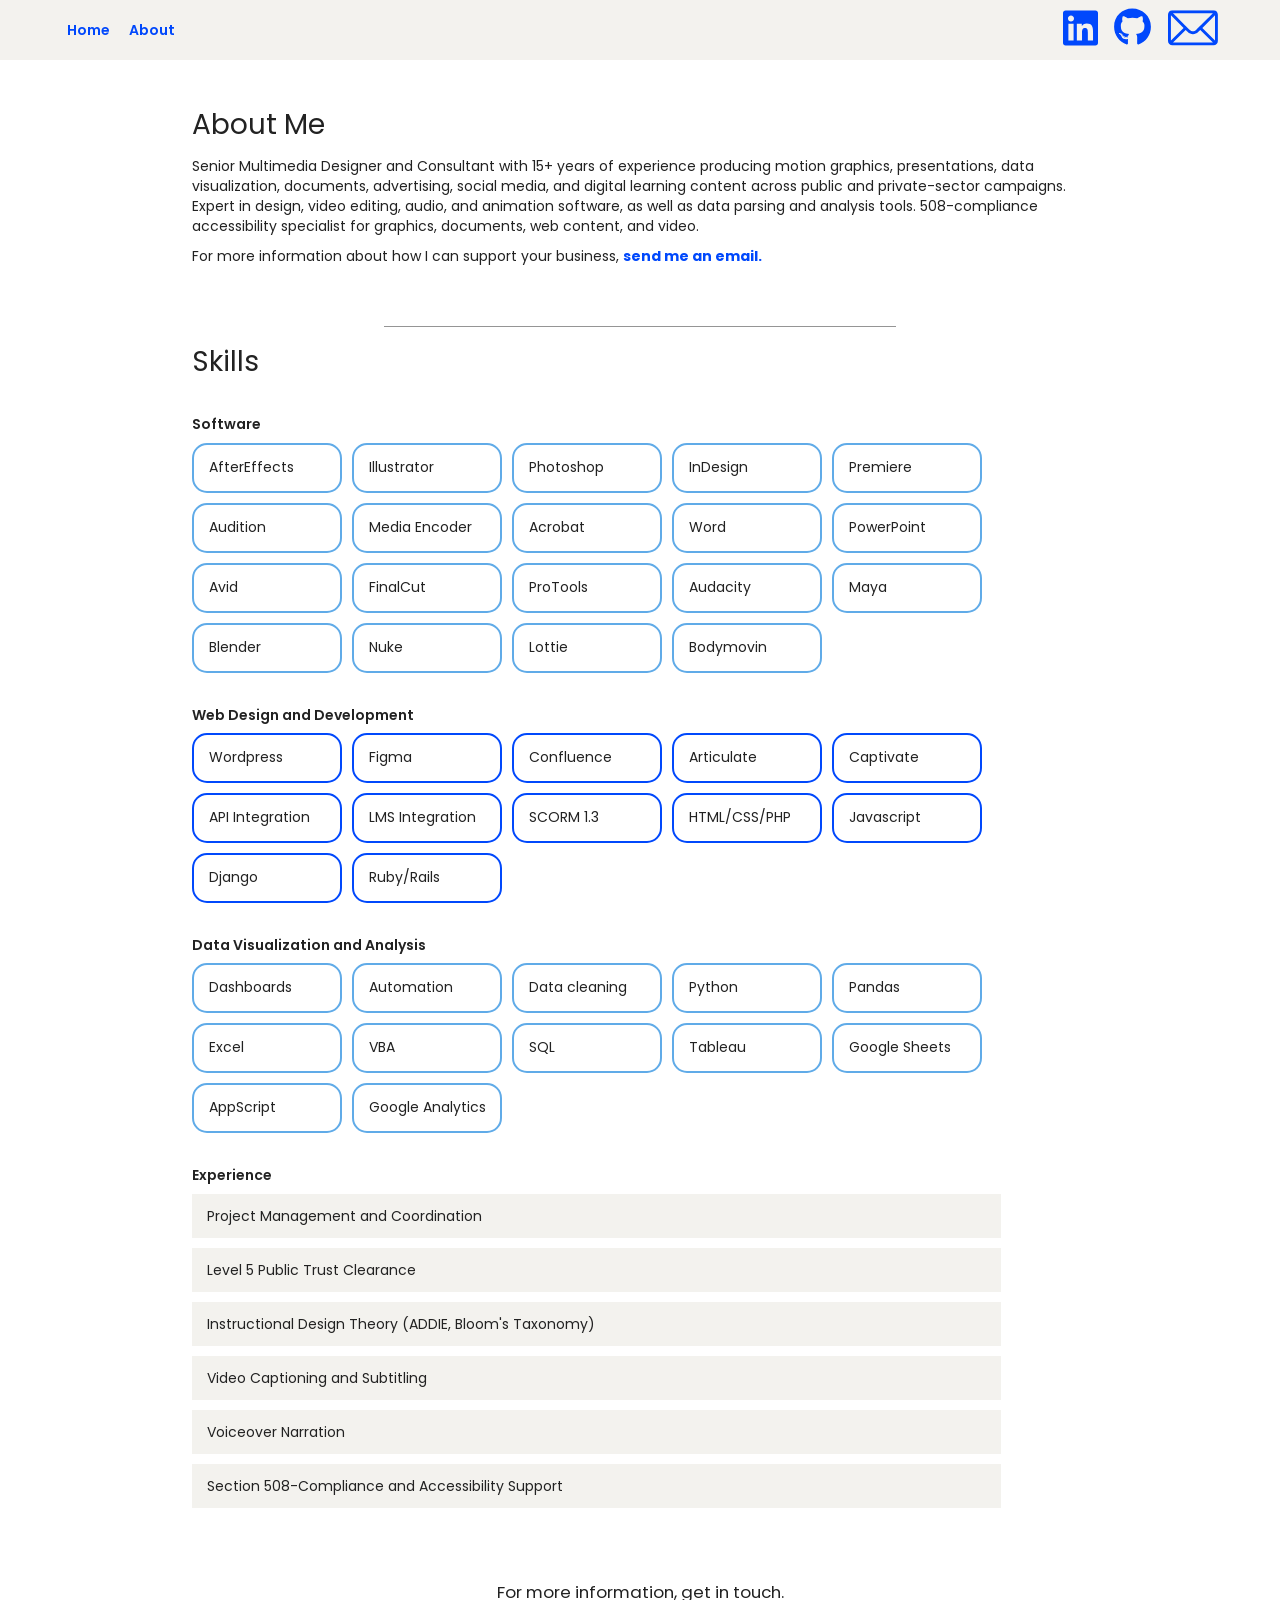
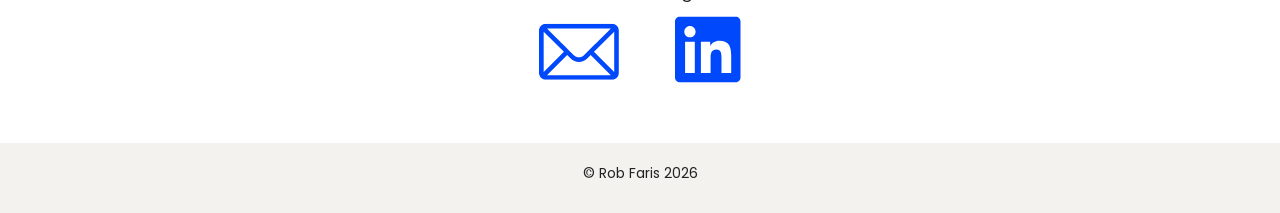
==== about.html @ 87b905a6 "first commit" ====
<!DOCTYPE html>
<html lang="en">
<head>
    <meta charset="UTF-8">
    <meta http-equiv="X-UA-Compatible" content="IE=edge">
    <meta name="viewport" content="width=device-width, initial-scale=1.0">
    <link rel="icon" href="assets/selfportrait.svg" sizes="any" type="image/svg+xml">
    <link rel="stylesheet" href="//fonts.googleapis.com/css?family=Poppins:300,400,600,700&amp;lang=en" />
     <!-- Latest compiled and minified CSS -->
    <link rel="stylesheet" href="https://maxcdn.bootstrapcdn.com/bootstrap/3.4.1/css/bootstrap.min.css">

    <!-- jQuery library -->
    <script src="https://ajax.googleapis.com/ajax/libs/jquery/3.7.1/jquery.min.js"></script>

    <!-- Latest compiled JavaScript -->
    <script src="https://maxcdn.bootstrapcdn.com/bootstrap/3.4.1/js/bootstrap.min.js"></script>

    <!-- Google tag (gtag.js) -->
    <script async src="https://www.googletagmanager.com/gtag/js?id=G-28LJF8GNLP"></script>
    <script>
    window.dataLayer = window.dataLayer || [];
    function gtag(){dataLayer.push(arguments);}
    gtag('js', new Date());

    gtag('config', 'G-28LJF8GNLP');
    </script>

    <!-- Site stylesheet -->
    <link rel="stylesheet" href="styles.css">
    <title>Rob Faris</title>
</head>
<body>
    <div class="header">
        <div class="header-left">
            <a href="/">Home</a>
            <a href="/">About</a>
        </div>
        <ul class="header-nav">
            <li><a href="https://www.linkedin.com/in/robfarisdesign"><svg xmlns="http://www.w3.org/2000/svg" height="40" width="35" viewBox="0 0 448 512"><!--!Font Awesome Free 6.5.1 by @fontawesome - https://fontawesome.com License - https://fontawesome.com/license/free Copyright 2023 Fonticons, Inc.--><path fill="#60ABE8" d="M416 32H31.9C14.3 32 0 46.5 0 64.3v383.4C0 465.5 14.3 480 31.9 480H416c17.6 0 32-14.5 32-32.3V64.3c0-17.8-14.4-32.3-32-32.3zM135.4 416H69V202.2h66.5V416zm-33.2-243c-21.3 0-38.5-17.3-38.5-38.5S80.9 96 102.2 96c21.2 0 38.5 17.3 38.5 38.5 0 21.3-17.2 38.5-38.5 38.5zm282.1 243h-66.4V312c0-24.8-.5-56.7-34.5-56.7-34.6 0-39.9 27-39.9 54.9V416h-66.4V202.2h63.7v29.2h.9c8.9-16.8 30.6-34.5 62.9-34.5 67.2 0 79.7 44.3 79.7 101.9V416z"/></svg></a></li>
            <li><a href="https://github.com/robfaris"><svg xmlns="http://www.w3.org/2000/svg" height="38" width="37" viewBox="0 0 496 512"><!--!Font Awesome Free 6.5.1 by @fontawesome - https://fontawesome.com License - https://fontawesome.com/license/free Copyright 2023 Fonticons, Inc.--><path fill="#60ABE8" d="M165.9 397.4c0 2-2.3 3.6-5.2 3.6-3.3 .3-5.6-1.3-5.6-3.6 0-2 2.3-3.6 5.2-3.6 3-.3 5.6 1.3 5.6 3.6zm-31.1-4.5c-.7 2 1.3 4.3 4.3 4.9 2.6 1 5.6 0 6.2-2s-1.3-4.3-4.3-5.2c-2.6-.7-5.5 .3-6.2 2.3zm44.2-1.7c-2.9 .7-4.9 2.6-4.6 4.9 .3 2 2.9 3.3 5.9 2.6 2.9-.7 4.9-2.6 4.6-4.6-.3-1.9-3-3.2-5.9-2.9zM244.8 8C106.1 8 0 113.3 0 252c0 110.9 69.8 205.8 169.5 239.2 12.8 2.3 17.3-5.6 17.3-12.1 0-6.2-.3-40.4-.3-61.4 0 0-70 15-84.7-29.8 0 0-11.4-29.1-27.8-36.6 0 0-22.9-15.7 1.6-15.4 0 0 24.9 2 38.6 25.8 21.9 38.6 58.6 27.5 72.9 20.9 2.3-16 8.8-27.1 16-33.7-55.9-6.2-112.3-14.3-112.3-110.5 0-27.5 7.6-41.3 23.6-58.9-2.6-6.5-11.1-33.3 2.6-67.9 20.9-6.5 69 27 69 27 20-5.6 41.5-8.5 62.8-8.5s42.8 2.9 62.8 8.5c0 0 48.1-33.6 69-27 13.7 34.7 5.2 61.4 2.6 67.9 16 17.7 25.8 31.5 25.8 58.9 0 96.5-58.9 104.2-114.8 110.5 9.2 7.9 17 22.9 17 46.4 0 33.7-.3 75.4-.3 83.6 0 6.5 4.6 14.4 17.3 12.1C428.2 457.8 496 362.9 496 252 496 113.3 383.5 8 244.8 8zM97.2 352.9c-1.3 1-1 3.3 .7 5.2 1.6 1.6 3.9 2.3 5.2 1 1.3-1 1-3.3-.7-5.2-1.6-1.6-3.9-2.3-5.2-1zm-10.8-8.1c-.7 1.3 .3 2.9 2.3 3.9 1.6 1 3.6 .7 4.3-.7 .7-1.3-.3-2.9-2.3-3.9-2-.6-3.6-.3-4.3 .7zm32.4 35.6c-1.6 1.3-1 4.3 1.3 6.2 2.3 2.3 5.2 2.6 6.5 1 1.3-1.3 .7-4.3-1.3-6.2-2.2-2.3-5.2-2.6-6.5-1zm-11.4-14.7c-1.6 1-1.6 3.6 0 5.9 1.6 2.3 4.3 3.3 5.6 2.3 1.6-1.3 1.6-3.9 0-6.2-1.4-2.3-4-3.3-5.6-2z"/></svg></a></li>
            <li><a href="mailto: robfarisdesign@gmail.com"><img src="assets/mail.svg" height="50" width ="50"></a>
        </ul>
    </div>
    <div class="subpage-title tile">
        <h1>About Me</h1>
        <p>Senior Multimedia Designer and Consultant with 15+ years of experience producing motion graphics, presentations, data visualization, documents, advertising, social media, and digital learning
        content across public and private-sector campaigns. Expert in design, video editing, audio, and animation software, as well as data parsing and analysis tools.  508-compliance accessibility specialist for graphics, documents, web content, and video.</p>
        <p>For more information about how I can support your business, <strong><a href="mailto: robfarisdesign@gmail.com">send me an email.</a></strong></p>    
    </div>
    <hr>
    <h2 class="section-header tile">Skills</h2>
    <div class="info-bar">
    <div class="info-bar-blue tile">
        <h3>Software</h3>
        <div class="info-bar-blocks blue">
                <p>AfterEffects</p>
                <p>Illustrator</p>
                <p>Photoshop</p>
                <p>InDesign</p>
                <p>Premiere</p>
                <p>Audition</p>
                <p>Media Encoder</p>
                <p>Acrobat</p>
                <p>Word</p>
                <p>PowerPoint</p>
                <p>Avid</p>
                <p>FinalCut</p>
                <p>ProTools</p>
                <p>Audacity</p>
                <p>Maya</p>
                <p>Blender</p>
                <p>Nuke</p>
                <p>Lottie</p>
                <p>Bodymovin</p>
        </div>
    </div>
        <div class="info-bar-orange tile">
            <h3>Web Design and Development</h3>
            <div class="info-bar-blocks orange">
                <p>Wordpress</p>
                <p>Figma</p>
                <p>Confluence</p>
                <p>Articulate</p>
                <p>Captivate</p>
                <p>API Integration</p>
                <p>LMS Integration</p>
                <p>SCORM 1.3</p>
                <p>HTML/CSS/PHP</p>
                <p>Javascript</p>
                <p>Django</p>
                <p>Ruby/Rails</p>
            </div>
        </div>
        <div class="info-bar-blue tile">
            <h3>Data Visualization and Analysis</h3>
            <div class="info-bar-blocks blue">
                <p>Dashboards</p>
                <p>Automation</p>
                <p>Data cleaning</p>
                <p>Python</p>
                <p>Pandas</p>
                <p>Excel</p>
                <p>VBA</p>
                <p>SQL</p>
                <p>Tableau</p>
                <p>Google Sheets</p>
                <p>AppScript</p>
                <p>Google Analytics</p>
            </div>
        </div>
        <div class="info-bar-orange modular tile">
            <h3>Experience</h3>
            <div class="experience-list">
                <p>Project Management and Coordination</p>
                <p>Level 5 Public Trust Clearance</p>
                <p>Instructional Design Theory (ADDIE, Bloom's Taxonomy)</p>
                <p>Video Captioning and Subtitling</p>
                <p>Voiceover Narration</p>
                <p>Section 508-Compliance and Accessibility Support</p>
            </div>
        </div>
    </div>
    <h2 class="contact tile">For more information, get in touch.</h2>
    <div class="button-bar tile">
        <div class="button-bar btn">
            <div id="email-icon" style="cursor: pointer;" onclick="window.location='mailto: robfarisdesign@gmail.com';">
                <img src="assets/mail.svg" height="80" width ="80">            
            </div>
            <div id="linkedn-circle" style="cursor: pointer;" onclick="window.location='https://www.linkedin.com/in/robfarisdesign';">
                <svg xmlns="http://www.w3.org/2000/svg" height="75" width="65.5" viewBox="0 0 448 512"><!--!Font Awesome Free 6.5.1 by @fontawesome - https://fontawesome.com License - https://fontawesome.com/license/free Copyright 2023 Fonticons, Inc.--><path fill="#60ABE8" d="M416 32H31.9C14.3 32 0 46.5 0 64.3v383.4C0 465.5 14.3 480 31.9 480H416c17.6 0 32-14.5 32-32.3V64.3c0-17.8-14.4-32.3-32-32.3zM135.4 416H69V202.2h66.5V416zm-33.2-243c-21.3 0-38.5-17.3-38.5-38.5S80.9 96 102.2 96c21.2 0 38.5 17.3 38.5 38.5 0 21.3-17.2 38.5-38.5 38.5zm282.1 243h-66.4V312c0-24.8-.5-56.7-34.5-56.7-34.6 0-39.9 27-39.9 54.9V416h-66.4V202.2h63.7v29.2h.9c8.9-16.8 30.6-34.5 62.9-34.5 67.2 0 79.7 44.3 79.7 101.9V416z"/></svg>
            </div>
        </div>
    </div>
    <div class="footer">
        <p>© Rob Faris 2026</p>
    </div>

</body>
<script>
    let elementsArray = document.querySelectorAll(".tile");
    window.addEventListener('scroll', fadeIn ); 
    function fadeIn() {
        for (var i = 0; i < elementsArray.length; i++) {
            var elem = elementsArray[i]
            var distInView = elem.getBoundingClientRect().top - window.innerHeight + 20;
            if (distInView < 0) {
                elem.classList.add("inview");
            } else {
                elem.classList.remove("inview");
            }
        }
    }
    fadeIn()
</script>
</html>
---- styles.css ----
html {
    scroll-behavior: smooth;
}

body {
    display: flex;
    flex-direction: column;
    align-items: left;
    width: 100%;
    padding: 0;
    margin: 0;
    font-family: "Poppins", Verdana, Geneva, Tahoma, sans-serif;
    background-color: #FFFFFF;
    color: #222222;
}

h1 {
    font-size: 2em;
    font-weight: 400;
    color: #222222;
    margin: 0;
    padding-bottom: 15px;
}

h2 {
    font-size: 1.2em;
    font-weight: 400;
    color: #222222;
    margin-bottom: 0;
}

h3 {
    font-size: 1em;
    font-weight: 400;
    color: #222222;
}

h4 {
    font-size: 1.5em;
    font-weight: 200;
    color: #2222;
}

p {
    color: #222222;
    font-size: 14px;
}

a {
    text-decoration: none;
    color: #0048fc;
}

a:hover {
    color:#002EA1;
    text-decoration: underline;
    text-decoration-thickness: 3px;
}

.button {
    background:    #0048fc;
    border: 0;
    border-radius: 5px;
    padding: 5px;    
    width: 100px;
    color:         #ffffff;
    text-align:    center;
}

.button:hover {
    color: #ffffff;
    background: #002EA1;
}

hr {
  border: 0;
  clear:both;
  display:block;
  width: 40%;               
  background-color:#959595;
  height: 1px;
  margin-top: 0;
  margin-bottom: 0;
}

path {
    fill: #0048fc;
}
.tile {
    -webkit-transform: translateY(50px) translateZ(0);
    transform: translateY(50px) translateZ(0);
    -webkit-transition-delay: .3s;
    -o-transition-delay: .3s;
    transition-delay: .3s;
    -webkit-transition: .4s;
    -o-transition: .4s;
    transition: .4s;
    opacity: 0;
}

.inview {
    opacity: 1;
    -webkit-transform: translateY(0px) rotate(0deg) translateZ(0);
    transform: translateY(0px) rotate(0deg) translateZ(0);
}

.header {
    display: flex;
    justify-content: space-between;
    align-items: center;
    width: 100%;
    background-color: #F3F2EE;
}

.header-left {
    display: flex;
    flex-direction: row;
    gap: 16px;
    margin-left: 5%;
}

.header .header-nav {
    display: flex;
    padding: 8px 5% 5px;
    list-style-type: none;
    font-size: 18px;
    gap: 16px;
    z-index: 1;
    margin-bottom: 0;
}

.header-nav li:hover {
    opacity: 70%;
    transition: opacity 300ms;
}

.header a {
    padding-left: 3%;
    font-weight: 600;
}

.header img {
    height: 40px;
}

.top-bar {
    display: flex;
    justify-content: space-between;
    align-items: flex-start;
    width: 100%;
    color: #F9FAF8;
    padding: 30px 0 50px 0;
}

.top-bar .text {
    display: flex;
    flex-direction: column;
    align-items: flex-start;
    width: 30%;
    padding: 0;
    margin: 0 auto;
}

.top-bar .text h2 {
    padding: 0;
}

/* .top-bar .image {
    height: 200px;
    display: flex;
    justify-content: center;
    align-items: center;
    flex: 1 1 100%;
    margin: 80px 15% 50px;
} */

.subpage-title {
    display: flex;
    flex-direction: column;
    justify-content: space-around;
    align-items: flex-start;
    padding: 50px 15% 50px 15%;
    width: 100%;
}
.demo-bar {
    display: flex;
    justify-content: space-around;
    align-items: center;
    width: 100%;
    color: #F9FAF8;
    padding: 50px 10% 50px 10%;
    gap: 20px 50px;
}

.top-demo {
    background-color: #F3F2EE;
}

.demo-bar .text {
    display: flex;
    flex-direction: column;
    justify-content: space-between;
    align-items: flex-start;
    width: 40%;
    margin-right: 10%;
}


.demo-bar .image {
    height: 200px;
    display: flex;
    justify-content: center;
    align-items: center;
    flex: 1 1 100%;
    margin: 80px 15% 50px;
}

.subpage-bar {
    display: flex;
    justify-content: space-around;
    align-items: flex-start;
    width: 100%;
    color: #F9FAF8;
    padding: 10px 10% 10px 10%;
    gap: 20px 50px;
}

.subpage-demo {
    background-color: #F3F2EE;
}

.subpage-bar .text {
    display: flex;
    flex-direction: column;
    justify-content: space-between;
    align-items: flex-start;
    width: 100%;
}

.subpage-bar .text h2 {
    font-weight: 600;
    text-transform: uppercase;
}

.section-header {
    color: #222222;
    margin: 20px 15%;
    font-size: 2em;
}

.info-bar {
    display: flex;
    flex-direction: column;
    align-items: left;
    margin: 0 15%;
}

.info-bar h3 {
    font-weight: 600;
}
.info-bar-blue {
    padding-left: 0; 
    margin-bottom: 15px;
    margin-right: 5%; 
    color: #222222; 
}

.info-bar-orange {
    color: #222222;
    padding-left: 0; 
    margin-bottom: 15px;
    margin-right: 5%; 
}

.info-bar-blocks {
    display: flex;
    justify-content: flex-start;
    flex-wrap: wrap;
    gap: 10px;
}

.info-bar-blocks.blue p {
    color: #222222;
    width: 150px;
    height: 50px;
    padding-top: 12px;
    padding-bottom: 5px;
    padding-left: 15px;
    border-style: solid;
    border-color: #60ABE8;
    border-width: 2px;
    border-radius: 15px;
    align-items: center;
    margin: 0;
}

.info-bar-blocks.orange p {
    color: #222222;
    width: 150px;
    height: 50px;
    padding-top: 12px;
    padding-bottom: 5px;
    padding-left: 15px;
    border-style: solid;
    border-color: #0048fc;
    border-width: 2px;
    border-radius: 15px;
    align-items: center;
    margin: 0;
}

.modular p {
    background-color: #F3F2EE;
    padding-top: 12px;
    padding-bottom: 12px;
    padding-left: 15px;
    width: 95%;
}

.work-text {
    margin: 0 15% 100px;
    font-size: 1.2em;
}

.work-bar {
    display: flex;
    flex-direction: row;
    justify-content: center;
    gap: 50px;
    margin: 30px 15% 50px 15%;
    text-align: center;
    flex-flow: wrap;
    padding: 0;
    color: #60ABE8;
}

.work-bar-part {
    display: flex;
    flex-direction: column;
    background-color: #363E51;
    justify-content: center;
    align-self: center;
    flex: 1 1 auto;
    height: 200px;
    max-width: 350px;
    padding-bottom: 200px;
    font-size: 1.1em;
    margin: 50px 0 50px;
    color: #60ABE8;
}

.work-bar-part:hover {
    color: #DBB778;
    transition: color 200ms;
}

.work-bar-part:hover img {
    border-radius: 50%;
    background-color: #DBB778;
    transition: background-color 200ms;
}

.icon-wrapper {
    align-self: center;
    flex: 1 1 auto;
    margin-top: 50px;
    width: 250px;
    padding: 0;
}

.mobile-info {
    display: none;
}

.video-text {
    text-align: center;
    align-self: center;
    padding: 20px;
    margin: 0;
    color: #60ABE8;
}

.videobox {
    display: flex;
    flex-direction: column;
    justify-content: flex-start;
    align-items: center;
    padding: 30px 25%;
    margin-bottom: 80px;
}

.videobox .graphics {
    align-items: center;
}

.videobox .thumbnails {
    display: flex;
    flex-direction: row;
    justify-content: center;
    gap: 20px;
    margin-top: 20px;
    flex-wrap: wrap;
    filter: drop-shadow(5px 5px 5px #8f8f8f);
}

.videobox .thumbnails img {
    width: 35%;
    height: 100%;
}

.thumbnail-img:hover {
    opacity: 60%;
    transition: opacity 200ms;
}

#video-mobile {
    display: none;
}

.graphics-box {
  display: flex;
  align-items: center;
  justify-content: center;
  flex-direction: column;
  margin-bottom: 80px;
  background: #363E51;
  padding: 40px 0;
}

.graphics-box h3 {
    color:#DBB778;
    padding-bottom: 0;
}

.carousel {
    display: flex;
    align-items: center;
    flex-direction: row;
    gap: 20px;
    flex-wrap: wrap;
}

.card .img {
    display: flex;
    align-items: flex-start;
    justify-content: flex-start;
    width: 300px;
    height: 300px;
    overflow: hidden;
    -webkit-filter: brightness(75%);
}

.card:hover img{
    -webkit-filter: brightness(50%);
    -webkit-transition: all .2s ease;
    -moz-transition: all .2s ease;
    -o-transition: all .2s ease;
    -ms-transition: all .2s ease;
    transition: all .2s ease;
    opacity: 50%;
}

.card:hover .identifier {
    opacity: 100%;
    visibility: visible;
}

h3.identifier {
    background-color: #60ABE8;
    color: #1F2937;
    padding: 10px 15px 10px 10px;
    /* visibility: hidden; */
    position: absolute;
    padding-left: 10px;
    z-index: 1;
}

.card img {
    height: 300px;
    object-fit: cover;
}

.pdf {
    width: 300px;
}

.contact {
    text-align: center;
    color:#222222;
    padding: 0;
    margin-top: 50px;
}

.button-bar {
    width: 35%;
    max-width: 350px;
    min-width: 100px;
    display: flex;
    align-items: center;
    justify-content: space-around;
    align-self: center;
    margin: 0 0 20px 0;
}

.button-bar .btn {
    display: flex;
    width: 30%;
    align-items: center;
    padding: 10px 10px;
    /* background-color: #363E51; */
    flex: 0 1 80%;
}

#video-header {
    margin-bottom: 20px;
}

#email-icon:hover{
    opacity: 50%;
    transition: opacity 300ms;
}

#linkedn-circle:hover{
    opacity: 50%;
    transition: opacity 300ms;
}

.footer {
    width: 100%;
    background-color: #F3F2EE;
    color: #222222;
    text-align: center;
    padding: 20px 0;
}

#page-container {
    position: relative;
    min-height: 95vh;
  }
  
#content-wrap {
    padding-bottom: 2.5rem;    /* Footer height */
  }


#graphicsbox {
    padding: 0 15% 50px;
    text-align: left;
    align-items: flex-start;
}

#graphicsbox h2 {
    margin-left: 0;
    margin-top: 50px;
}

#graphics {
    justify-content: center;
}
@media only screen and (max-width: 750px) {
    iframe {
        width: 90%;
        height: 200px;
    }
    .header-nav {
        align-items: flex-end
    }
    .top-bar {
        flex-direction: column-reverse;
        margin: 0;
    }

    .top-bar img{
        width: 200px;
        margin: -950px 0 -900px;
        padding: 0;
    }
    .top-bar .text {
        font-size: .8em;
        padding: 0 15% 0 15%;
        margin: 0;
    }

    .demo-bar {
        flex-direction: column;
        align-items: center;
        margin: 0;
        gap: 10px;
    }

    .demo-bar h4 {
        width: 80%;
    }
    
    .info-bar-blocks.blue p {
        width: auto;
        padding-right: 15px;
    }
        
    .info-bar-blocks.orange p {
        width: auto;
        padding-right: 15px;
    }

    .card img {
        -webkit-filter: brightness(50%);
    }

    .card h3 {
        visibility: visible;
    }

    .break {
        display: flex;
        break-after: always;
    }
    .button-bar {
        flex-direction: column;
        justify-content: center;
        align-items: center;
    }
    .mobile-info {
        display: flex;
        align-self: flex-start;
    }
    #contact {
        align-items: center;
        padding-left: 20px;
    }
    .button-bar .btn {
        border-radius: 0;
        padding: 15px 30px;
        gap: 10px;
    }
    #video-player {
        display: none;
    }

    .videobox {
        padding: 30px 15%;
    }

    #graphicsbox {
        padding: 30px 15%;
    }

    .videobox .thumbnails {
        display: none;
    }
    #video-mobile {
        display: flex;
    }
    #video-mobile img {
        width: 150px;
    }
    #graphics {
        display: flex;
    }

}
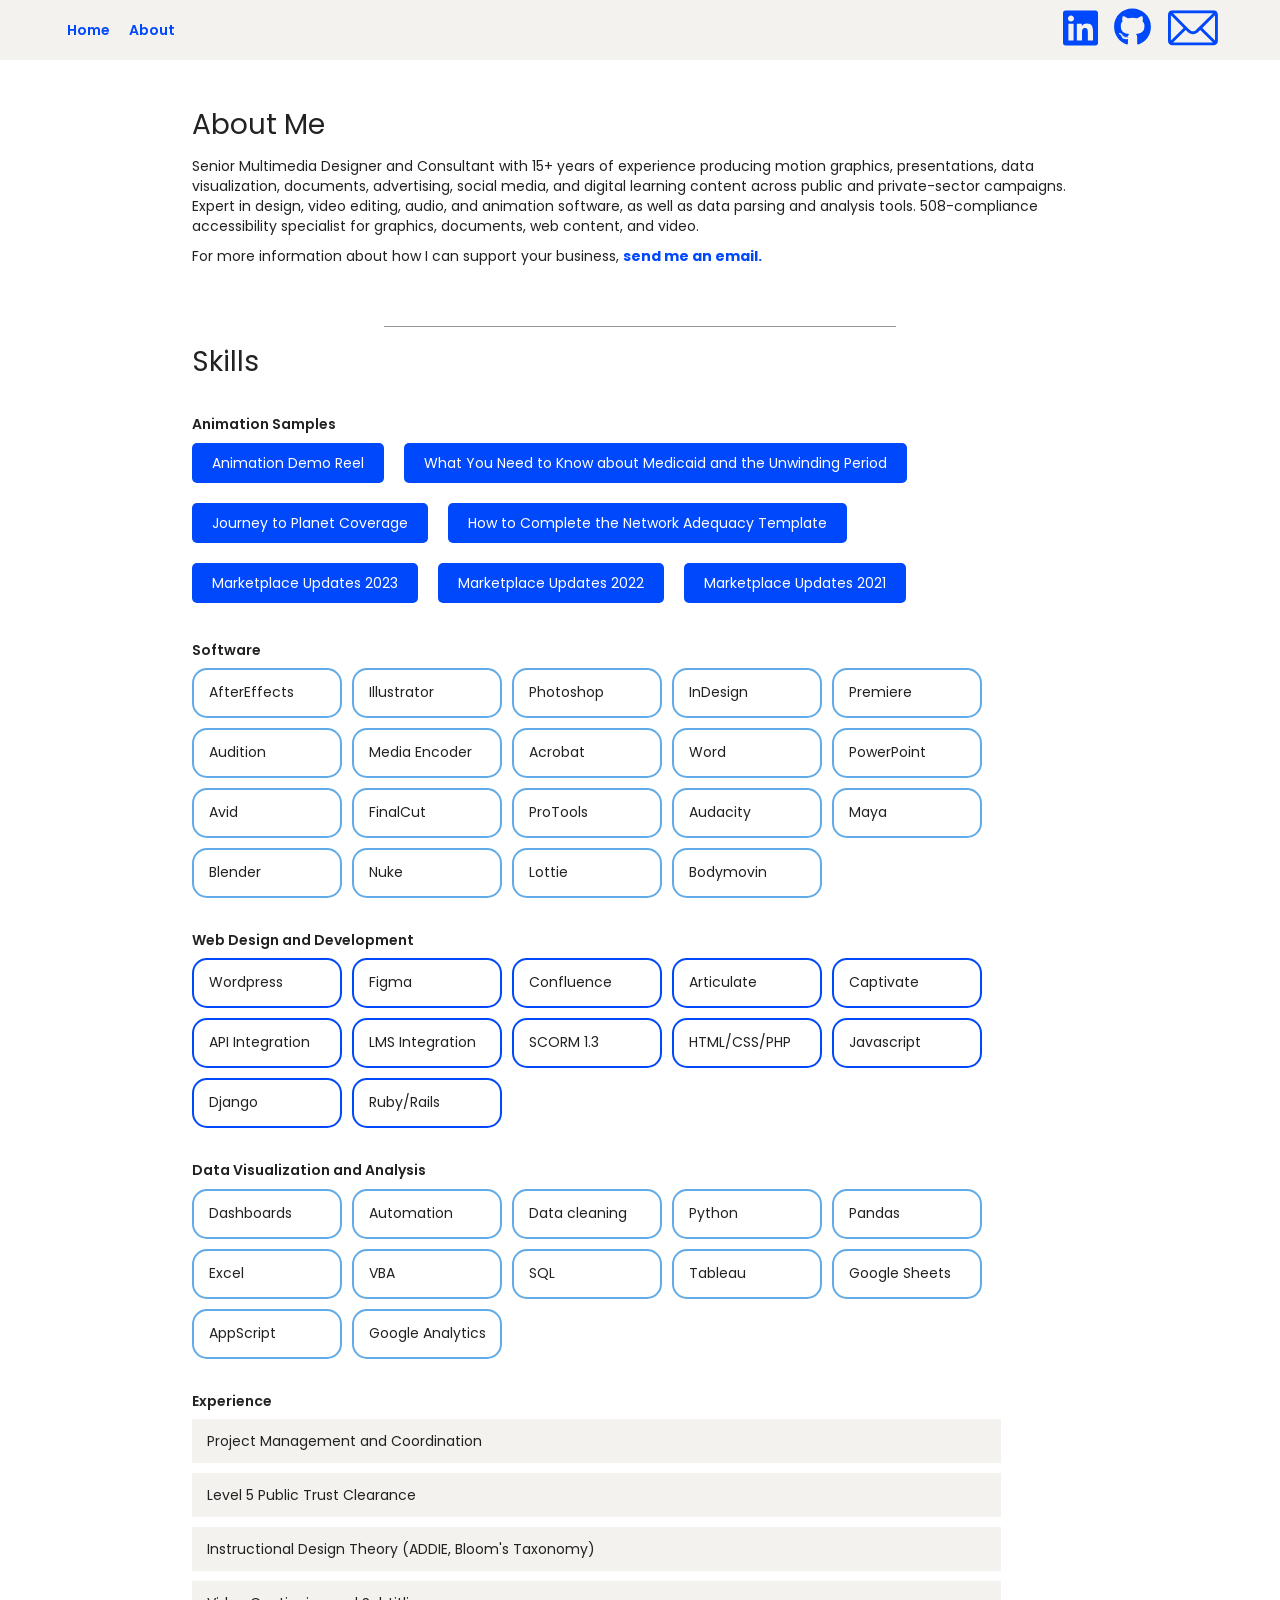
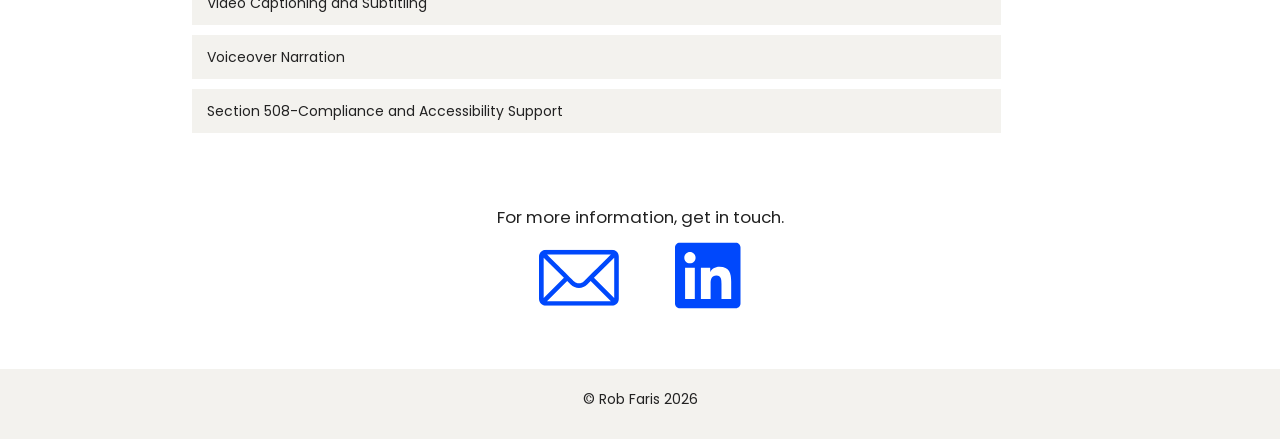
==== commit 417db81d: "Add accessibility and mobile responsive behaviors" ====
--- a/about.html
+++ b/about.html
@@ -33,7 +33,7 @@
     <div class="header">
         <div class="header-left">
             <a href="/">Home</a>
-            <a href="/">About</a>
+            <a href="about.html">About</a>
         </div>
         <ul class="header-nav">
             <li><a href="https://www.linkedin.com/in/robfarisdesign"><svg xmlns="http://www.w3.org/2000/svg" height="40" width="35" viewBox="0 0 448 512"><!--!Font Awesome Free 6.5.1 by @fontawesome - https://fontawesome.com License - https://fontawesome.com/license/free Copyright 2023 Fonticons, Inc.--><path fill="#60ABE8" d="M416 32H31.9C14.3 32 0 46.5 0 64.3v383.4C0 465.5 14.3 480 31.9 480H416c17.6 0 32-14.5 32-32.3V64.3c0-17.8-14.4-32.3-32-32.3zM135.4 416H69V202.2h66.5V416zm-33.2-243c-21.3 0-38.5-17.3-38.5-38.5S80.9 96 102.2 96c21.2 0 38.5 17.3 38.5 38.5 0 21.3-17.2 38.5-38.5 38.5zm282.1 243h-66.4V312c0-24.8-.5-56.7-34.5-56.7-34.6 0-39.9 27-39.9 54.9V416h-66.4V202.2h63.7v29.2h.9c8.9-16.8 30.6-34.5 62.9-34.5 67.2 0 79.7 44.3 79.7 101.9V416z"/></svg></a></li>
@@ -45,11 +45,21 @@
         <h1>About Me</h1>
         <p>Senior Multimedia Designer and Consultant with 15+ years of experience producing motion graphics, presentations, data visualization, documents, advertising, social media, and digital learning
         content across public and private-sector campaigns. Expert in design, video editing, audio, and animation software, as well as data parsing and analysis tools.  508-compliance accessibility specialist for graphics, documents, web content, and video.</p>
-        <p>For more information about how I can support your business, <strong><a href="mailto: robfarisdesign@gmail.com">send me an email.</a></strong></p>    
+        <p>For more information about how I can support your business, <strong><a alt="Link to email Rob Faris" href="mailto: robfarisdesign@gmail.com">send me an email.</a></strong></p>
     </div>
     <hr>
     <h2 class="section-header tile">Skills</h2>
     <div class="info-bar">
+        <h3 class="tile">Animation Samples</h3>  
+        <div class="tile" id="video-portfolio">
+            <a class="button" href="https://youtu.be/st2Tjv4EuG8">Animation Demo Reel</a>
+            <a class="button" href="https://www.youtube.com/watch?v=9Ip6v_rvmNM">What You Need to Know about Medicaid and the Unwinding Period</a>
+            <a class="button" href="https://youtu.be/AItjL81KFBo">Journey to Planet Coverage</a>
+            <a class="button" href="https://youtu.be/dh9LeoXgPsk?si=H3GEaFrh8JzuZWyQ">How to Complete the Network Adequacy Template</a>
+            <a class="button" href="https://youtu.be/e7QUleYYV8A">Marketplace Updates 2023</a>
+            <a class="button" href="https://youtu.be/RpaE-vSzNgc">Marketplace Updates 2022</a>
+            <a class="button" href="https://youtu.be/a4EX0-kD7Uk">Marketplace Updates 2021</a>
+        </div>  
     <div class="info-bar-blue tile">
         <h3>Software</h3>
         <div class="info-bar-blocks blue">
--- a/styles.css
+++ b/styles.css
@@ -71,6 +71,7 @@
 .button:hover {
     color: #ffffff;
     background: #002EA1;
+    text-decoration: none;
 }
 
 hr {
@@ -534,6 +535,20 @@
     padding: 20px 0;
 }
 
+#video-portfolio {
+    display: flex;
+    justify-content: flex-start;
+    flex-wrap: wrap;
+    width: 100%;
+    gap: 20px;
+    margin-bottom: 20px;
+}
+
+#video-portfolio .button {
+    width: auto;
+    padding: 10px 20px;
+}
+
 #page-container {
     position: relative;
     min-height: 95vh;
@@ -563,23 +578,34 @@
         width: 90%;
         height: 200px;
     }
+
+    hr {
+        display: none;
+    } 
+
     .header-nav {
         align-items: flex-end
     }
     .top-bar {
         flex-direction: column-reverse;
         margin: 0;
+        padding: 10px 0 20px 0;
     }
 
     .top-bar img{
-        width: 200px;
-        margin: -950px 0 -900px;
+        width: 90%;
         padding: 0;
     }
+
     .top-bar .text {
         font-size: .8em;
-        padding: 0 15% 0 15%;
+        padding: 0 0 0 10%;
         margin: 0;
+        width: 100%;
+    }
+
+    .top-bar .text h2 {
+        margin:10px;
     }
 
     .demo-bar {
@@ -587,10 +613,21 @@
         align-items: center;
         margin: 0;
         gap: 10px;
-    }
-
-    .demo-bar h4 {
-        width: 80%;
+        padding: 10px 10% 10px 10%;
+    }
+
+    .demo-bar.flex-reverse {
+        flex-direction: column-reverse;
+    }
+
+    .demo-bar .text {
+        width: 100%;
+        margin: 0;
+        padding: 15px 0;
+    }
+
+    .info-bar {
+        margin: 0 5%;
     }
     
     .info-bar-blocks.blue p {
@@ -633,21 +670,33 @@
         padding: 15px 30px;
         gap: 10px;
     }
+    
+    .subpage-title {
+        padding: 20px 5% 20px 5%;
+    }
+
+    .subpage-bar {
+        flex-direction: column;
+        gap: 0;
+    }
+
+    .section-header {
+        margin: 20px 5%;
+    }
+
     #video-player {
         display: none;
     }
 
     .videobox {
-        padding: 30px 15%;
+        padding: 30px 10%;
+        margin: 0;
     }
 
     #graphicsbox {
-        padding: 30px 15%;
-    }
-
-    .videobox .thumbnails {
-        display: none;
-    }
+        padding: 0 10%;
+    }
+
     #video-mobile {
         display: flex;
     }
@@ -658,4 +707,8 @@
         display: flex;
     }
 
+    #graphics img {
+        width: 100%;
+    }
+
 }
